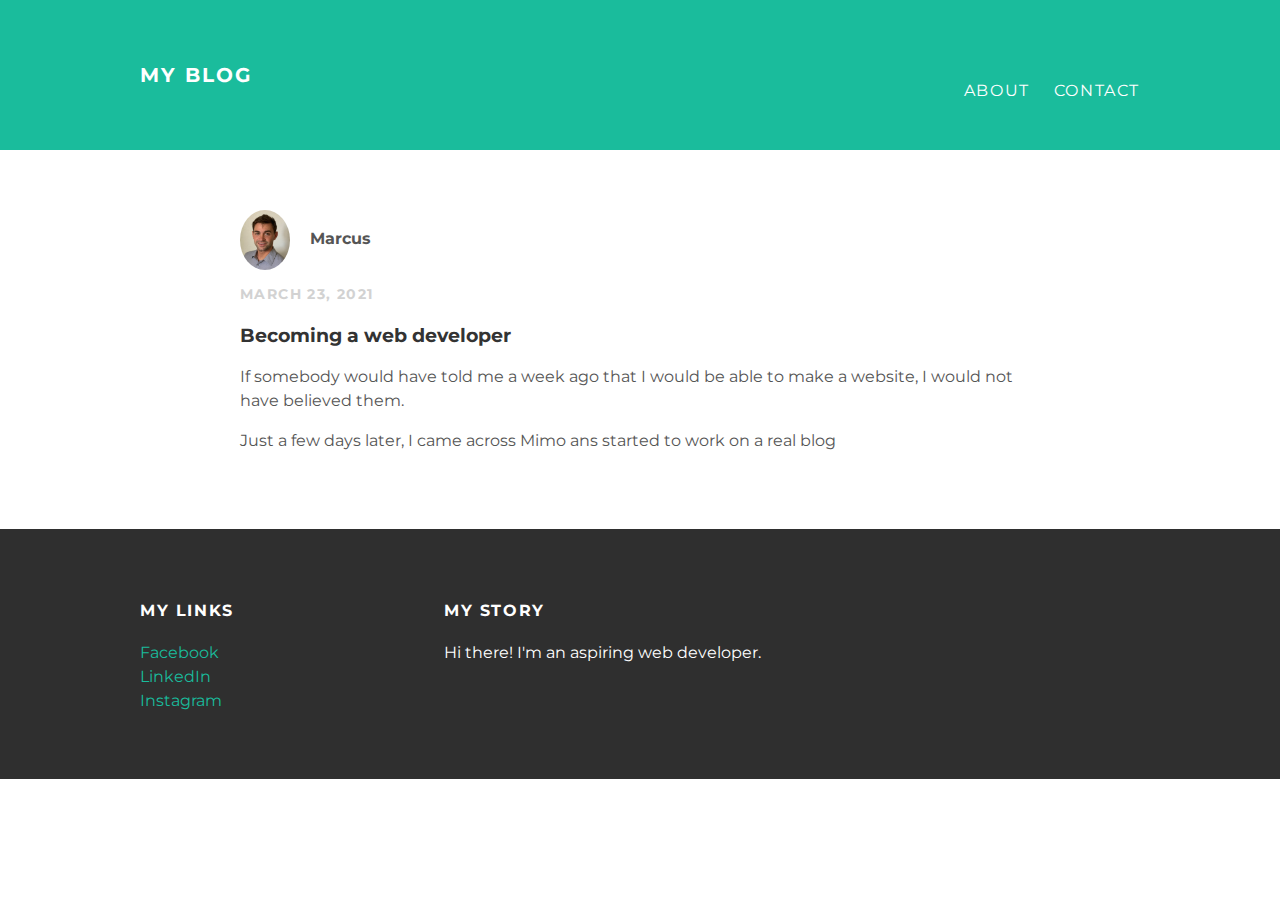
==== index.html @ 493edee4 "Add files via upload" ====
<!DOCTYPE html>

<html>
  <head>
    <title>My blog</title>
    <link rel="stylesheet" href="style.css" type="text/css">
  </head>
  <body>

    <div id="header">
      <div class="container">
        <a id="header-title" href="index.html">My blog</a>
        <ul id="header-nav">
          <li><a href="about.html">About</a></li>
          <li><a href="contact.html">Contact</a></li>
        </ul>
      </div></div>

    <div id="content">
      <div class="post-container">
        <div class="post">
          <div class="post-author">
            <img src="Marcus-photo.jpg" height="125px" width="100px">
            <span><strong>Marcus</strong></span>
          </div>
          <p class="post-date">March 23, 2021</p>
          <h3 class="post-title">Becoming a web developer</h3>
          <div class="post-content">
            <p>If somebody would have told me a week ago that I would be able
              to make a website, I would not have believed them.</p>
            <p>Just a few days later, I came across Mimo ans started to work on
               a real blog</p>
          </div>
        </div>
      </div>
    </div>

    <div id="footer">
      <div class="container">
        <div class="column">
          <h4>My Links</h4>
          <p>
            <a href="https://www.facebook.com/marcus.d.knudsen">Facebook</a>
            <br>
            <a href="https://www.linkedin.com/in/marcus-knudsen/">LinkedIn</a>
            <br>
            <a href="https://www.instagram.com/marcus_k7/">Instagram</a>
          </p>
        </div>
        <div class="column">
          <h4>My Story</h4>
          <p>Hi there! I'm an aspiring web developer.</p>
        </div>
      </div></div>
  </body>
</html>
---- style.css ----
@import url(http://fonts.googleapis.com/css?family=Montserrat:400,700);

body {
  color: #555;
  margin: 0;
  font-family: 'Montserrat', sans-serif;
}

#header {
  background-color: #1abc9c;
  height: 150px;
  line-height: 150px;
}

#header a {
  color: white;
  text-decoration: none;
  text-transform: uppercase;
  letter-spacing: 0.1em;
}

#header a:hover {
  color: #222;
}

#header-title {
  display: block;
  float: left;
  font-size: 20px;
  font-weight: bold;
}

#header-nav {
  display: block;
  float: right;
}

#header-nav li {
  display: inline;
  padding-left: 20px;
  margin-top: 0;
}

.container {
  max-width: 1000px;
  margin: 0 auto;
}

#footer {
  background-color: #2f2f2f;
  padding: 50px 0;
}

#footer h4 {
  color: white;
  text-transform: uppercase;
  letter-spacing: 0.1em;
}

#footer p {
  color: white;
}

.column {
  min-width: 300px;
  display: inline-block;
  vertical-align: top;
}

a {
  color: #1abc9c;
  text-decoration: none;
}

a:hover {
  color: #f6a623;
}

.post, .about {
  max-width: 800px;
  margin: 0 auto;
  padding: 60px 0;
}

.post-author img {
  width: 50px;
  height: 60px;
  vertical-align: middle;
}

.post-author span {
  margin-left: 16px;
}

.post-date {
  color: #d2d2d2;
  font-size: 14px;
  font-weight: bold;
  text-transform: uppercase;
  letter-spacing: 0.1em;
}

h1, h2, h3, h4 {
  color: #333;
}

p {
  line-height: 1.5;
}

.post-author img, .about-author img {
  border-radius: 50%;
}

.about {
  text-align: center;
}
nth-child(odd) {
  background-color: #555;
}
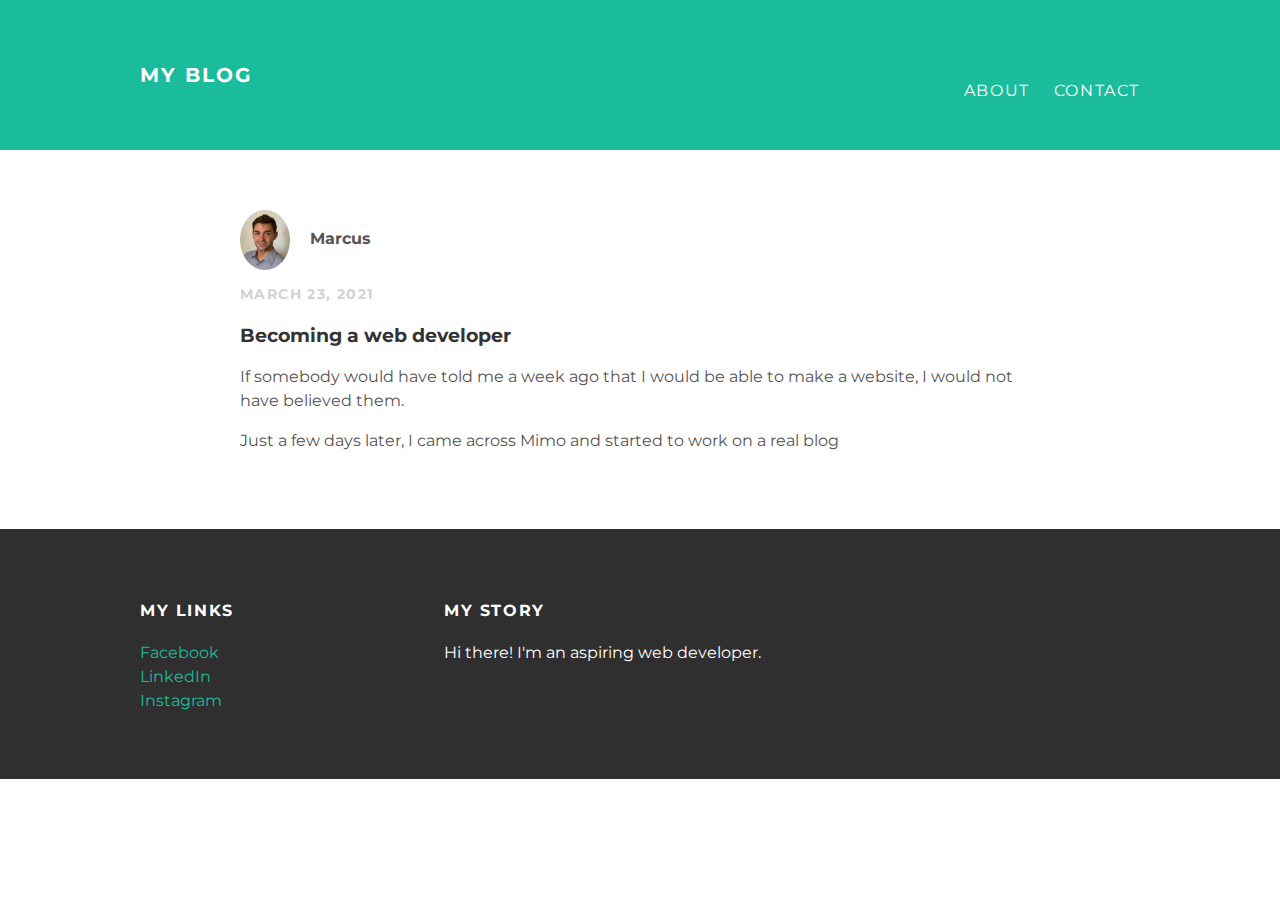
==== commit 9782fe80: "Update index.html" ====
--- a/index.html
+++ b/index.html
@@ -28,7 +28,7 @@
           <div class="post-content">
             <p>If somebody would have told me a week ago that I would be able
               to make a website, I would not have believed them.</p>
-            <p>Just a few days later, I came across Mimo ans started to work on
+            <p>Just a few days later, I came across Mimo and started to work on
                a real blog</p>
           </div>
         </div>
